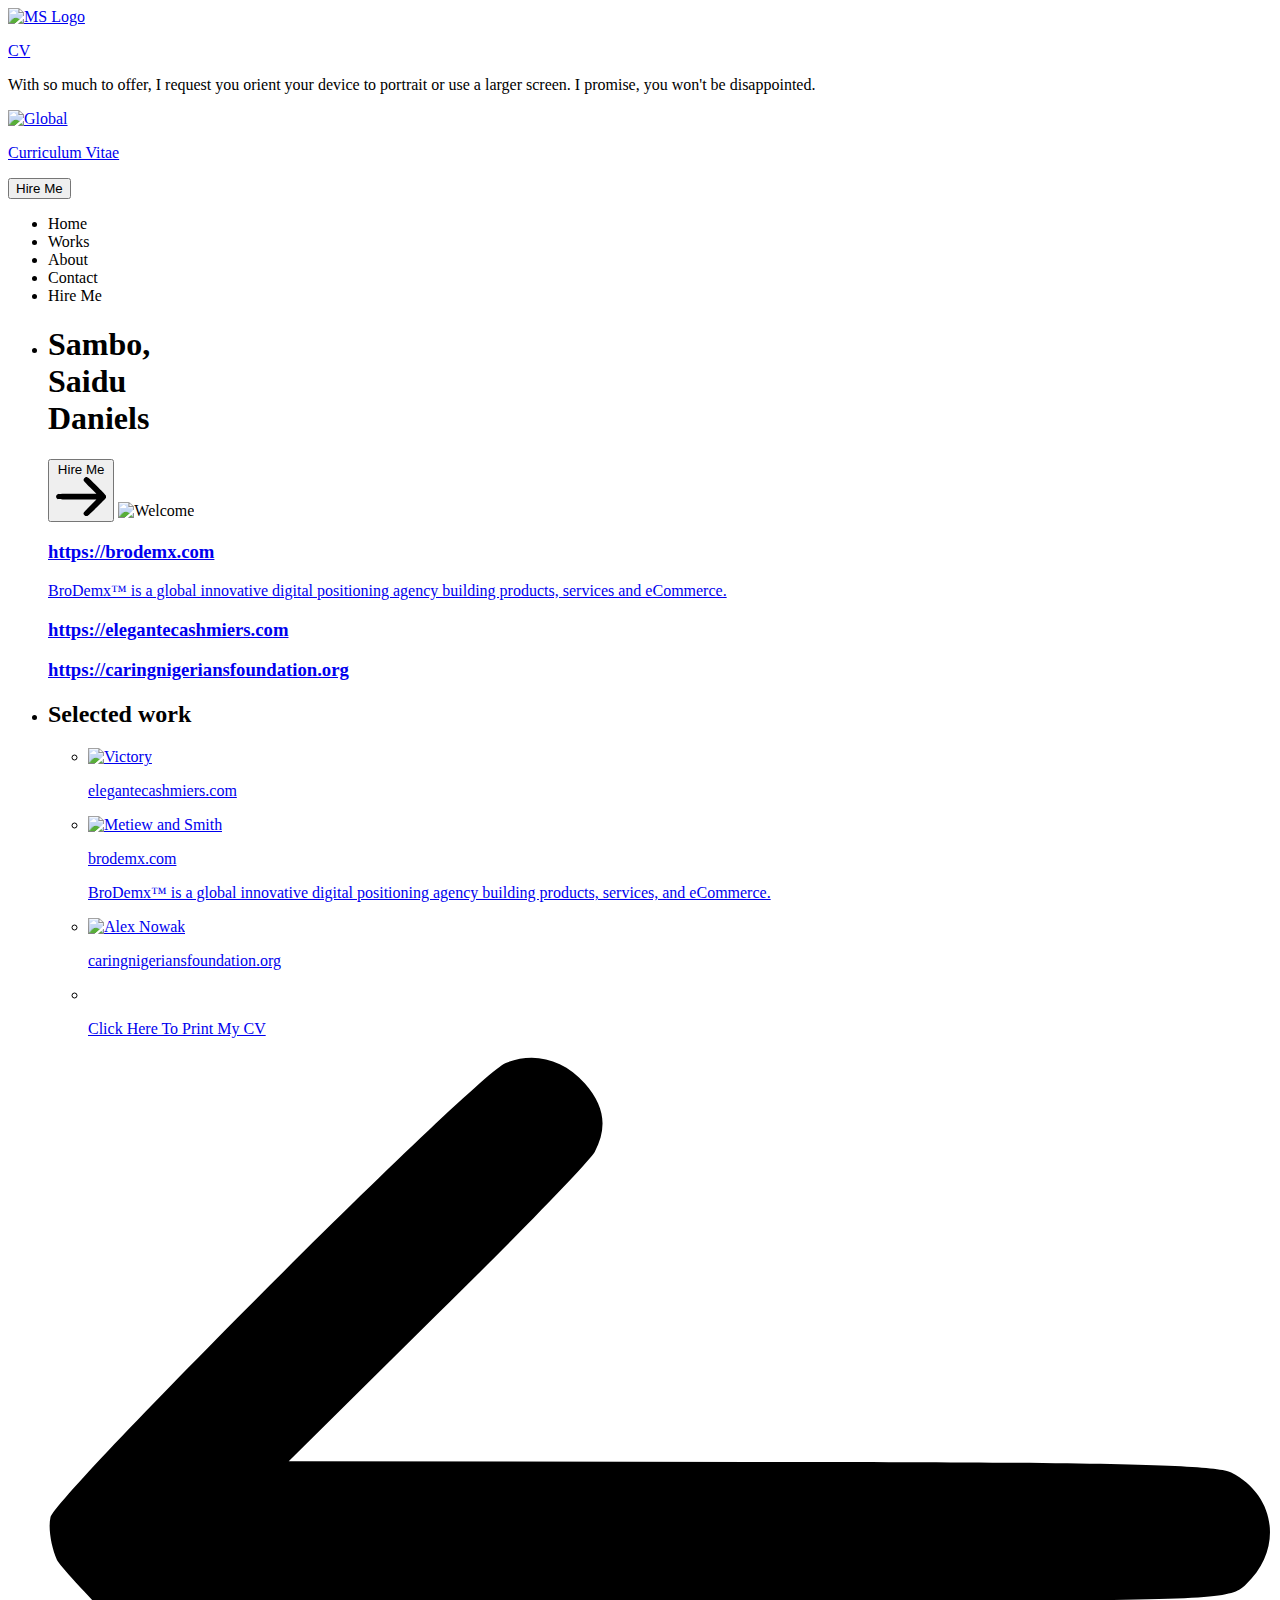
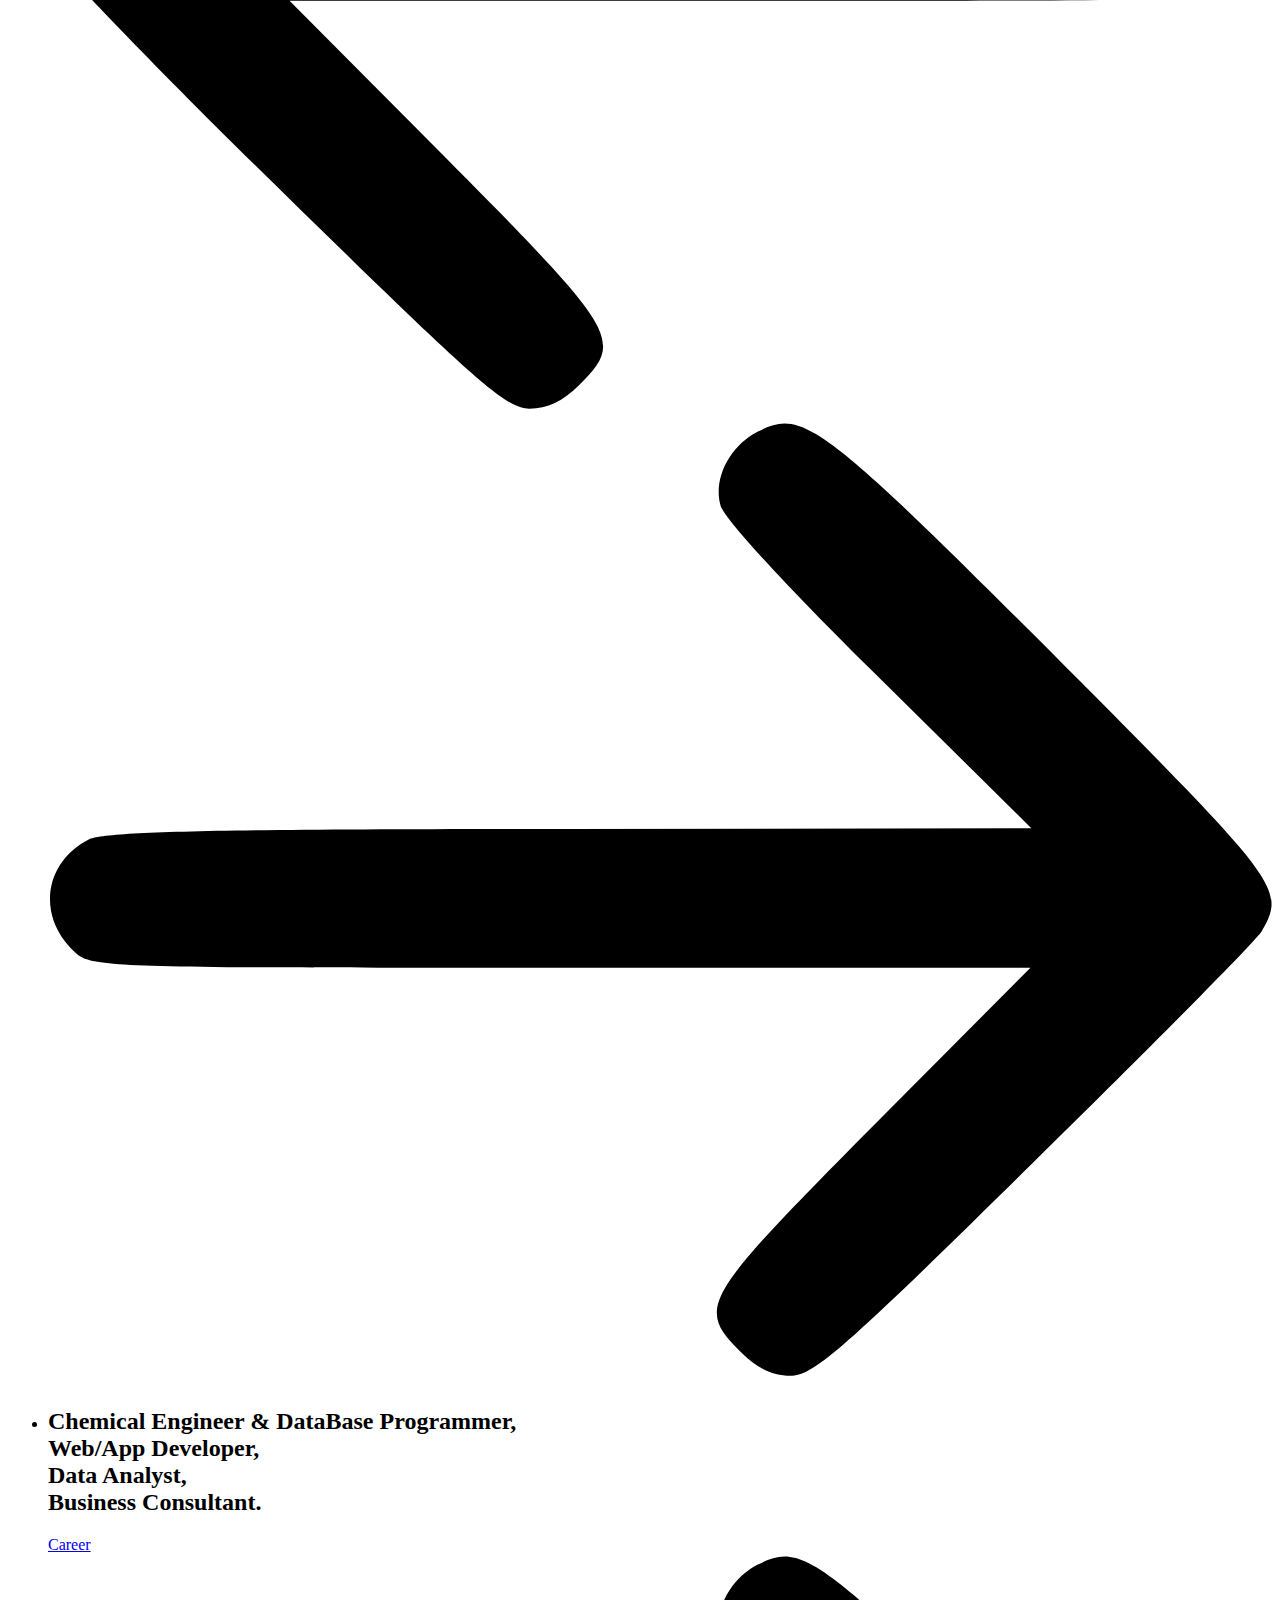
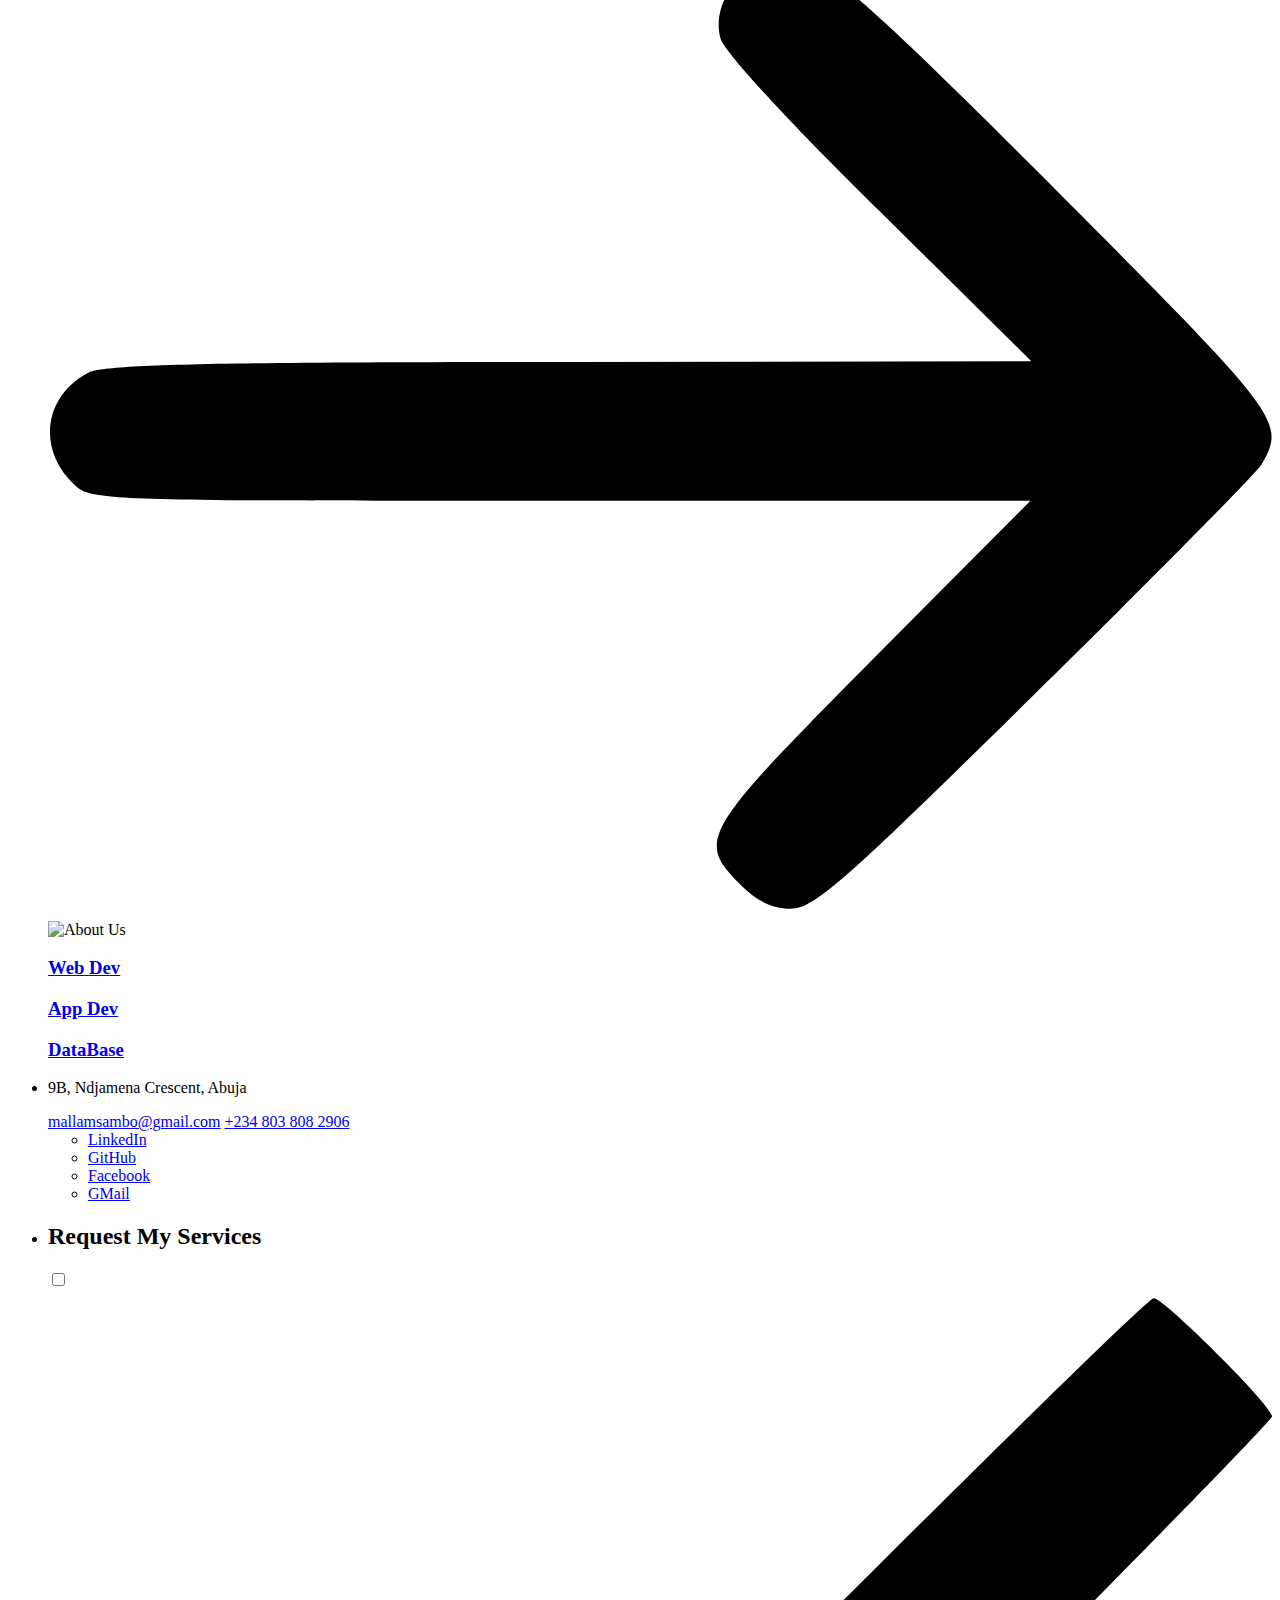
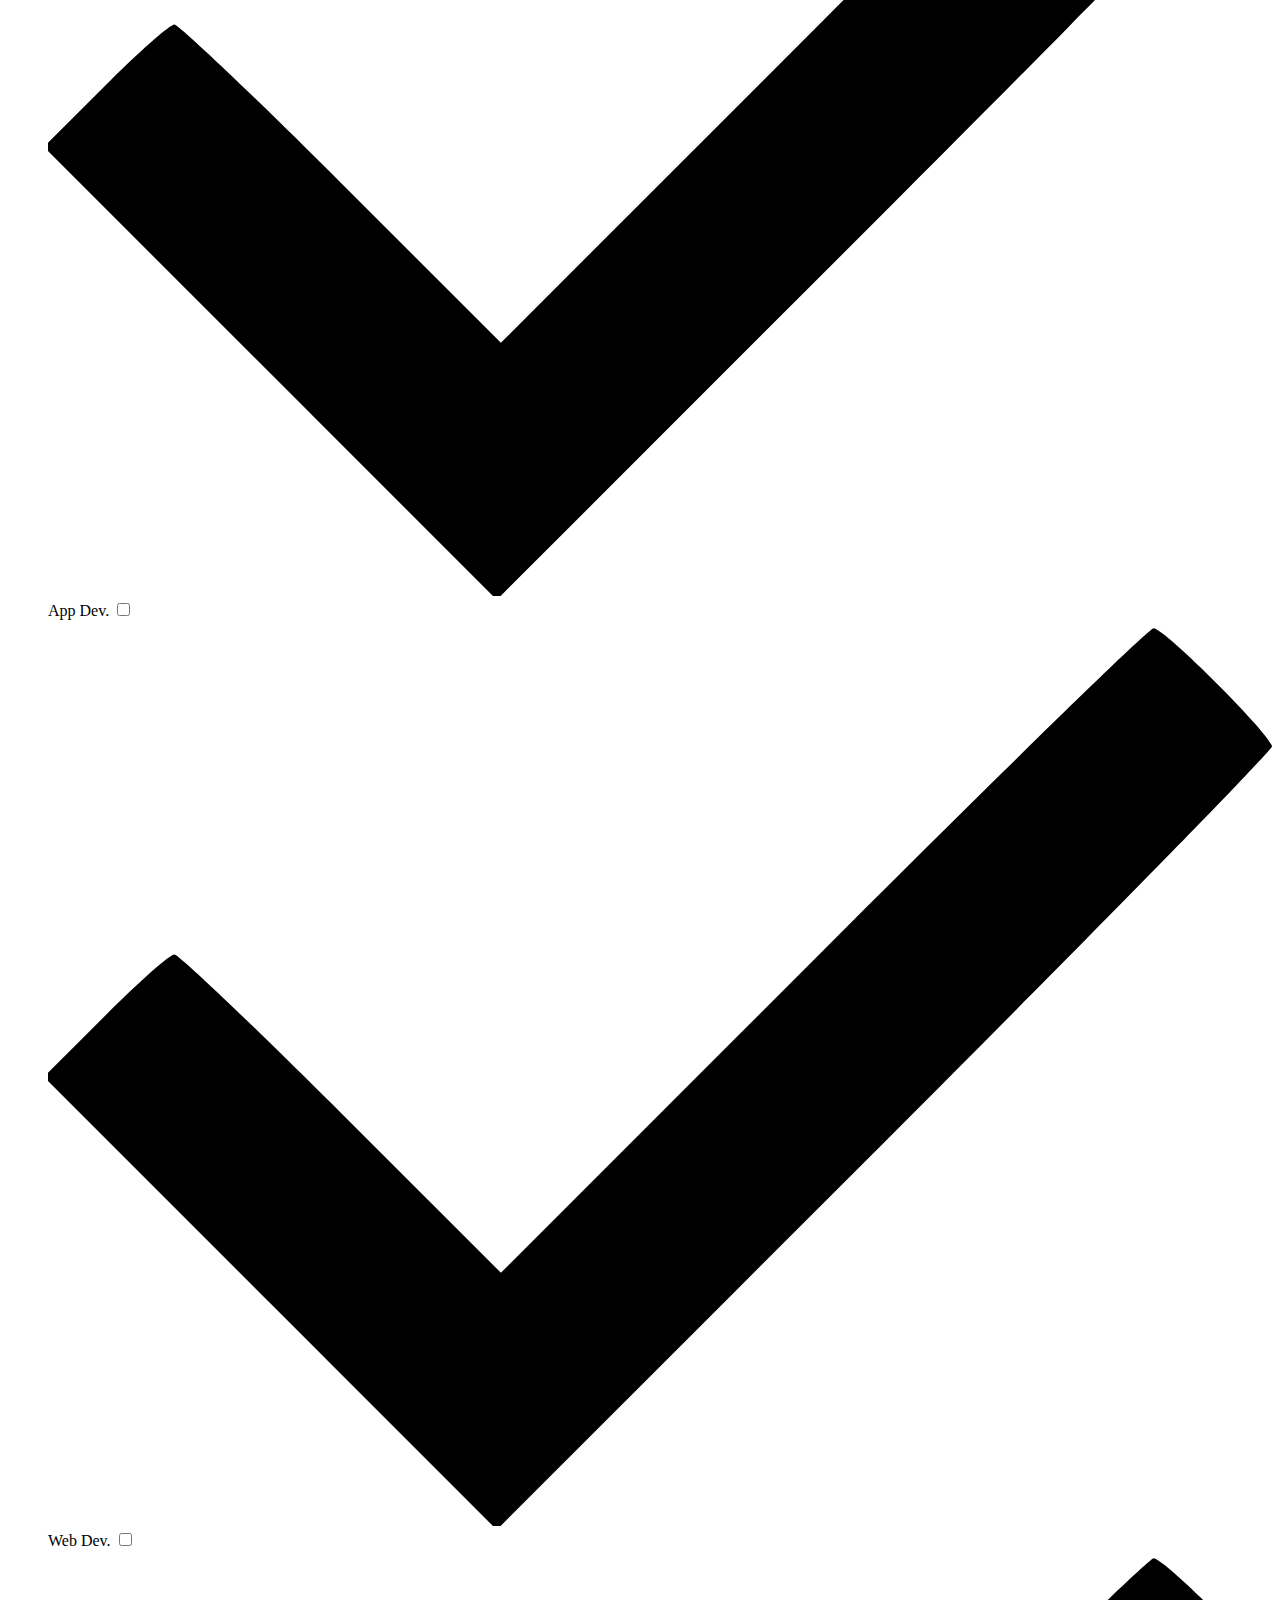
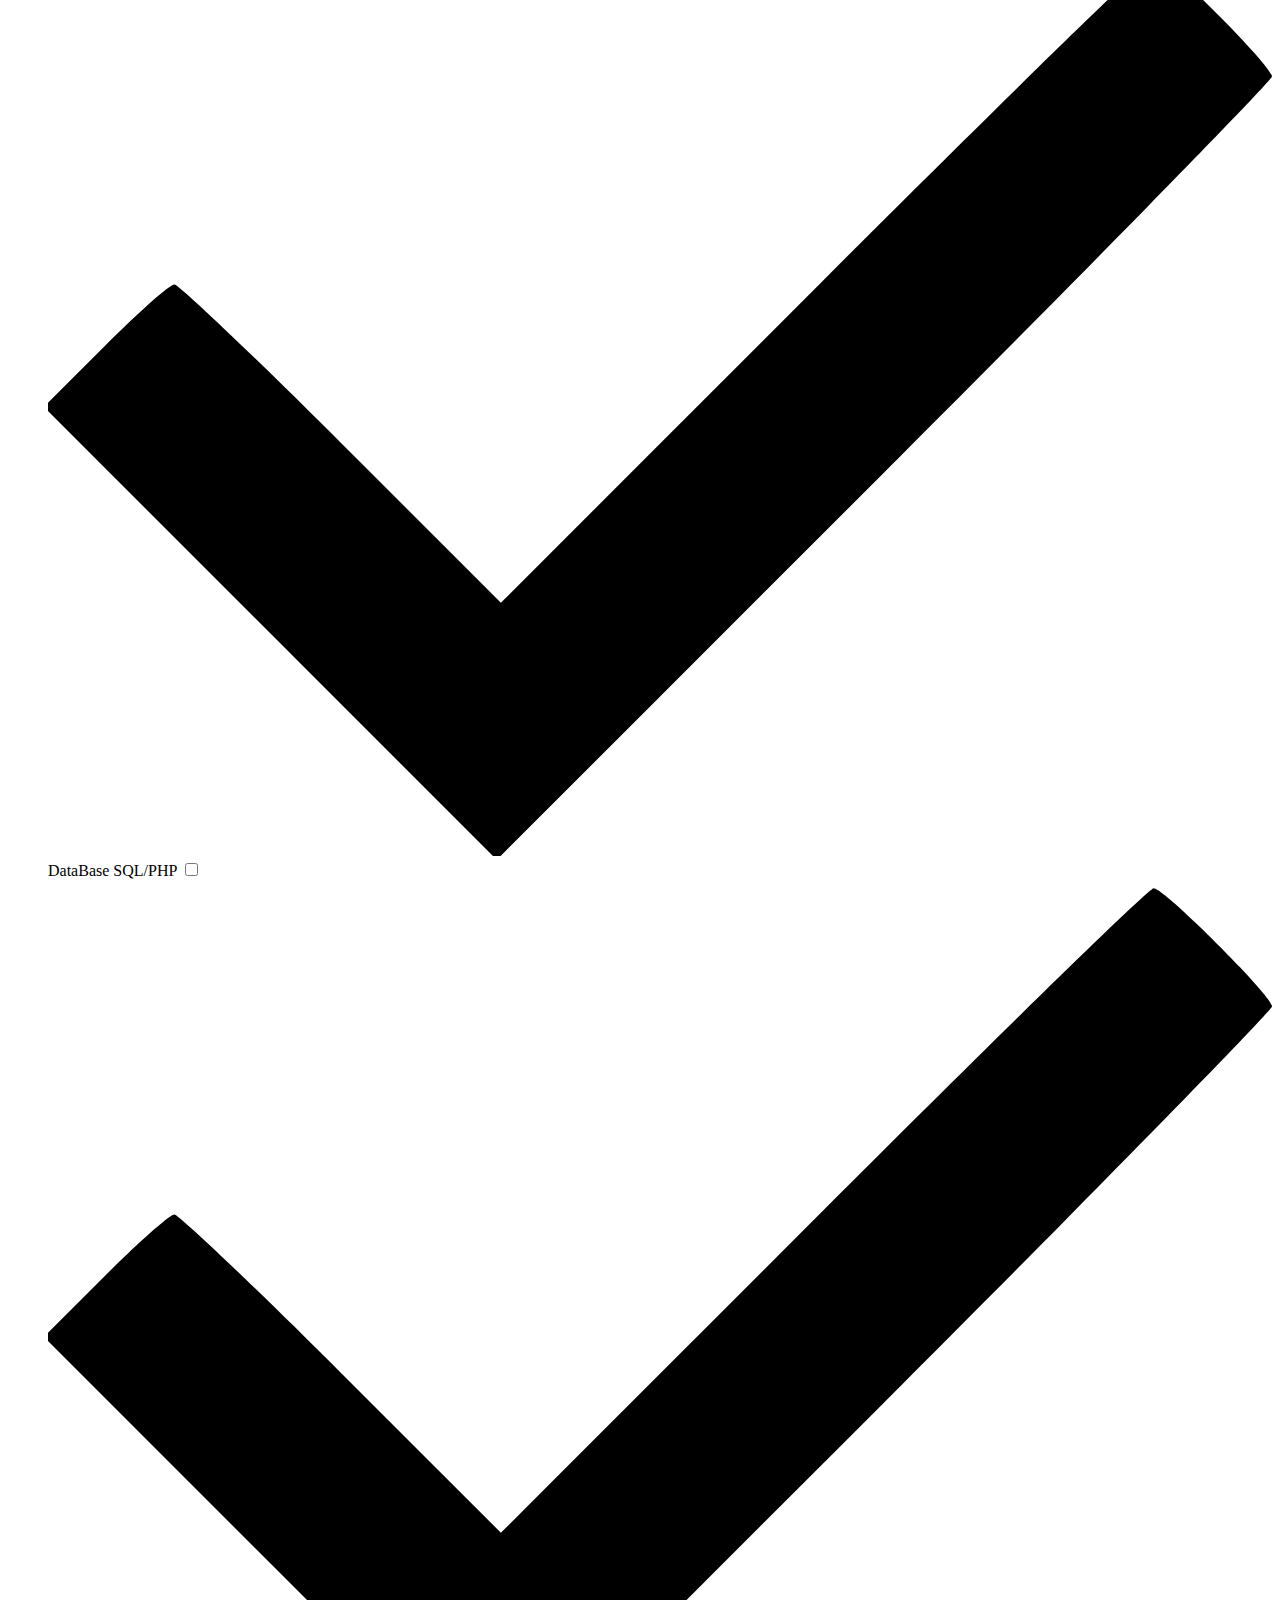
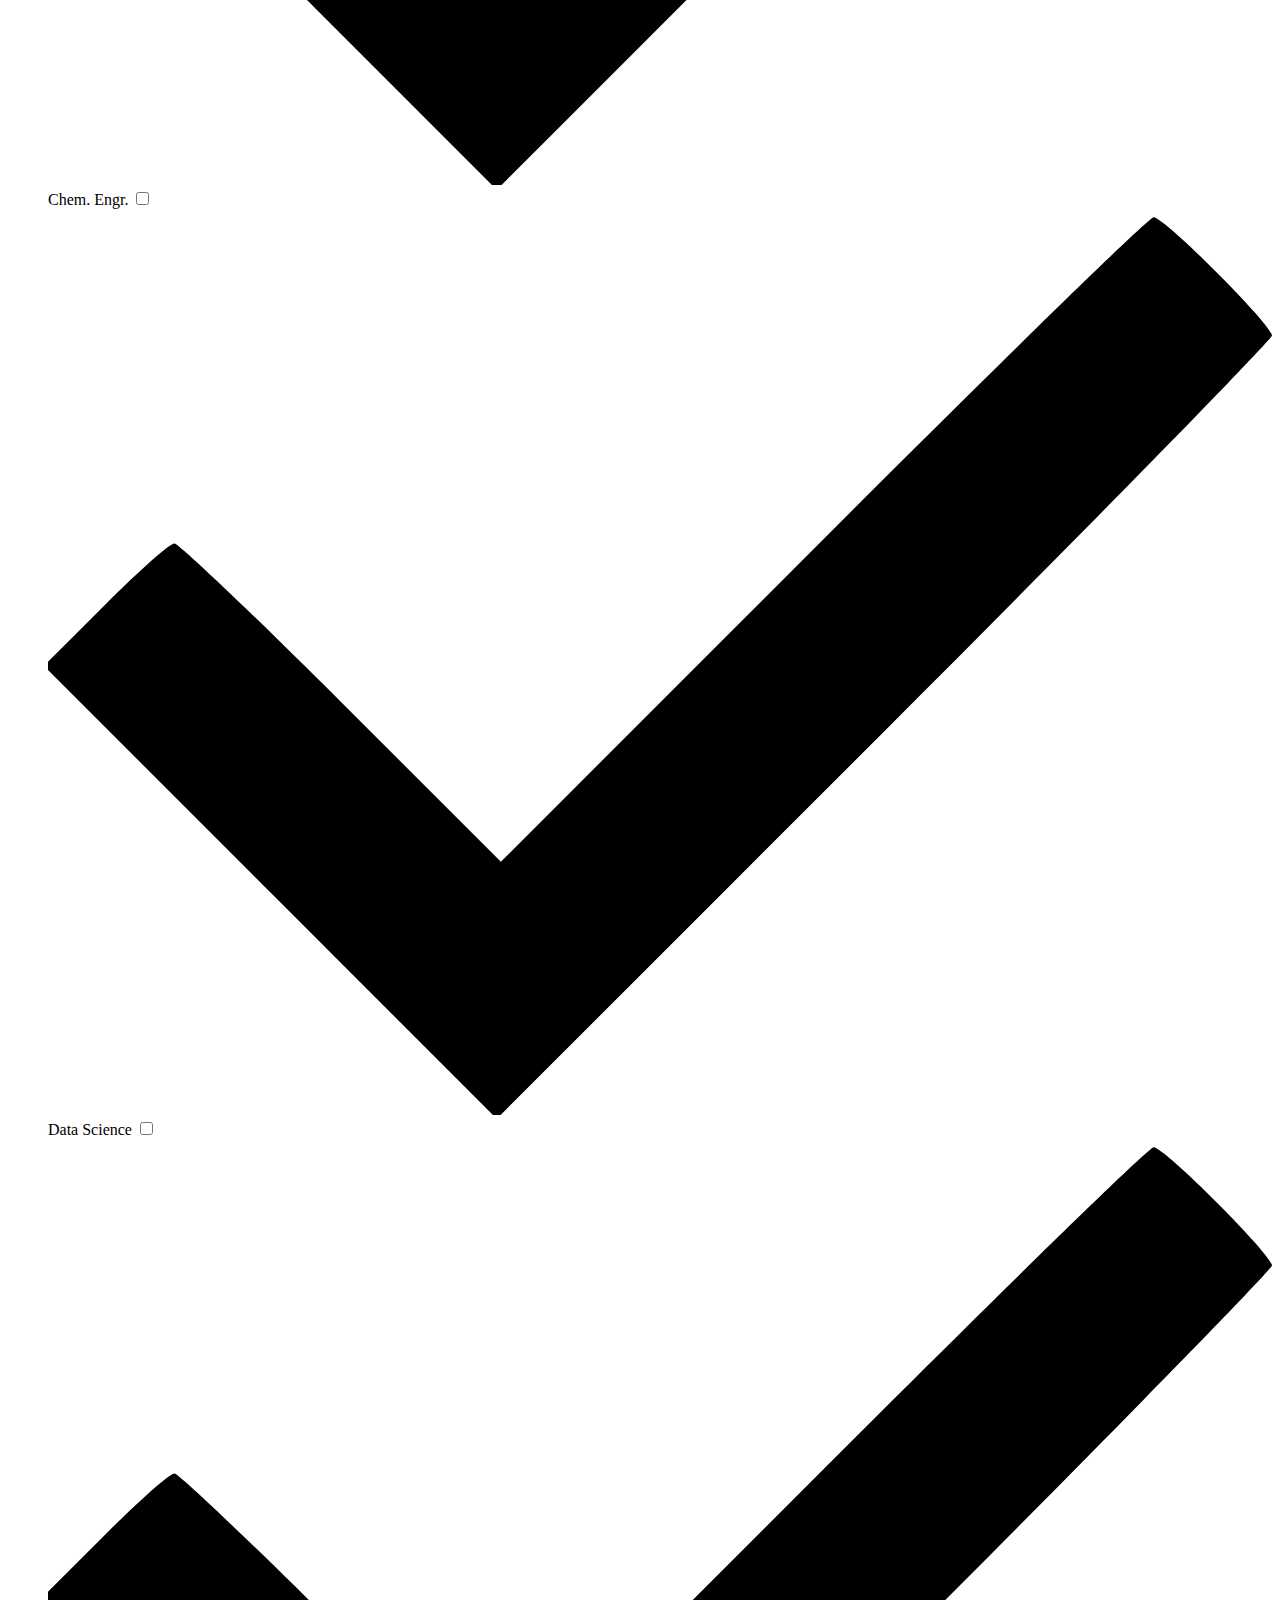
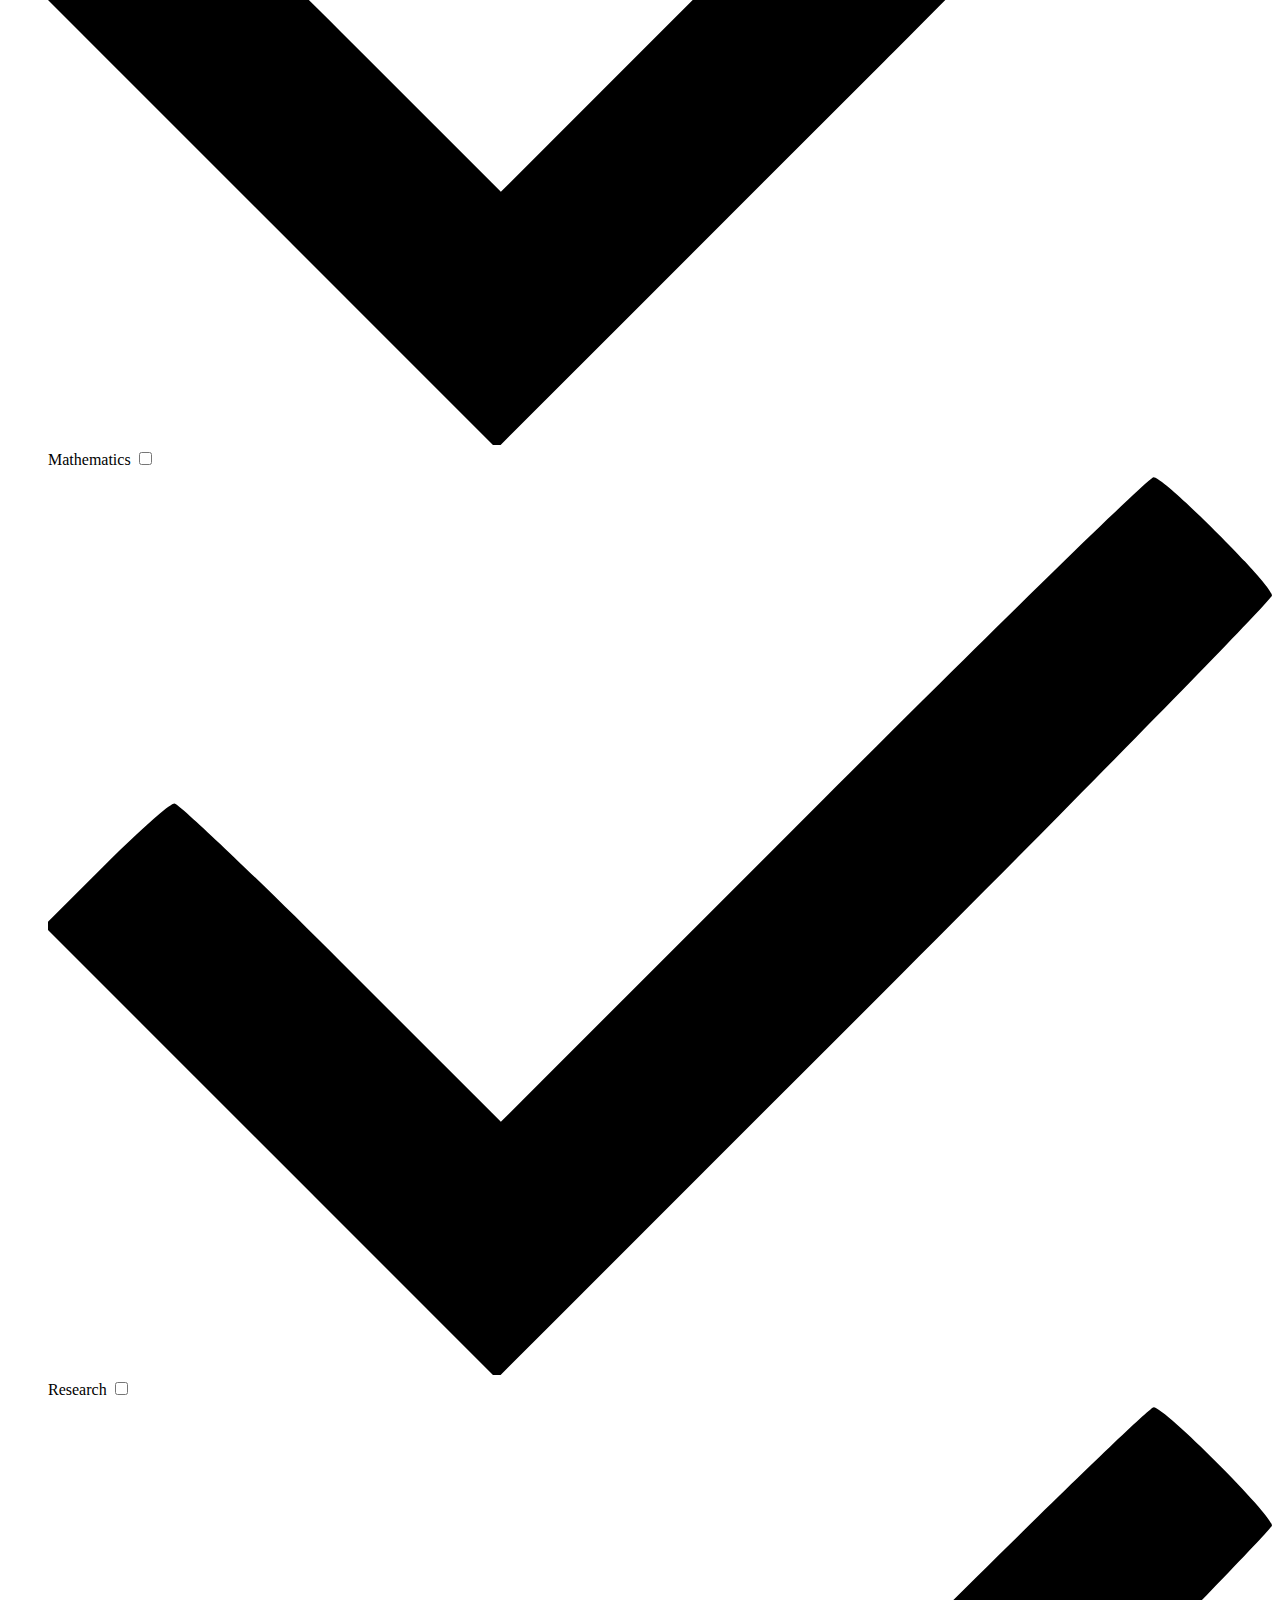
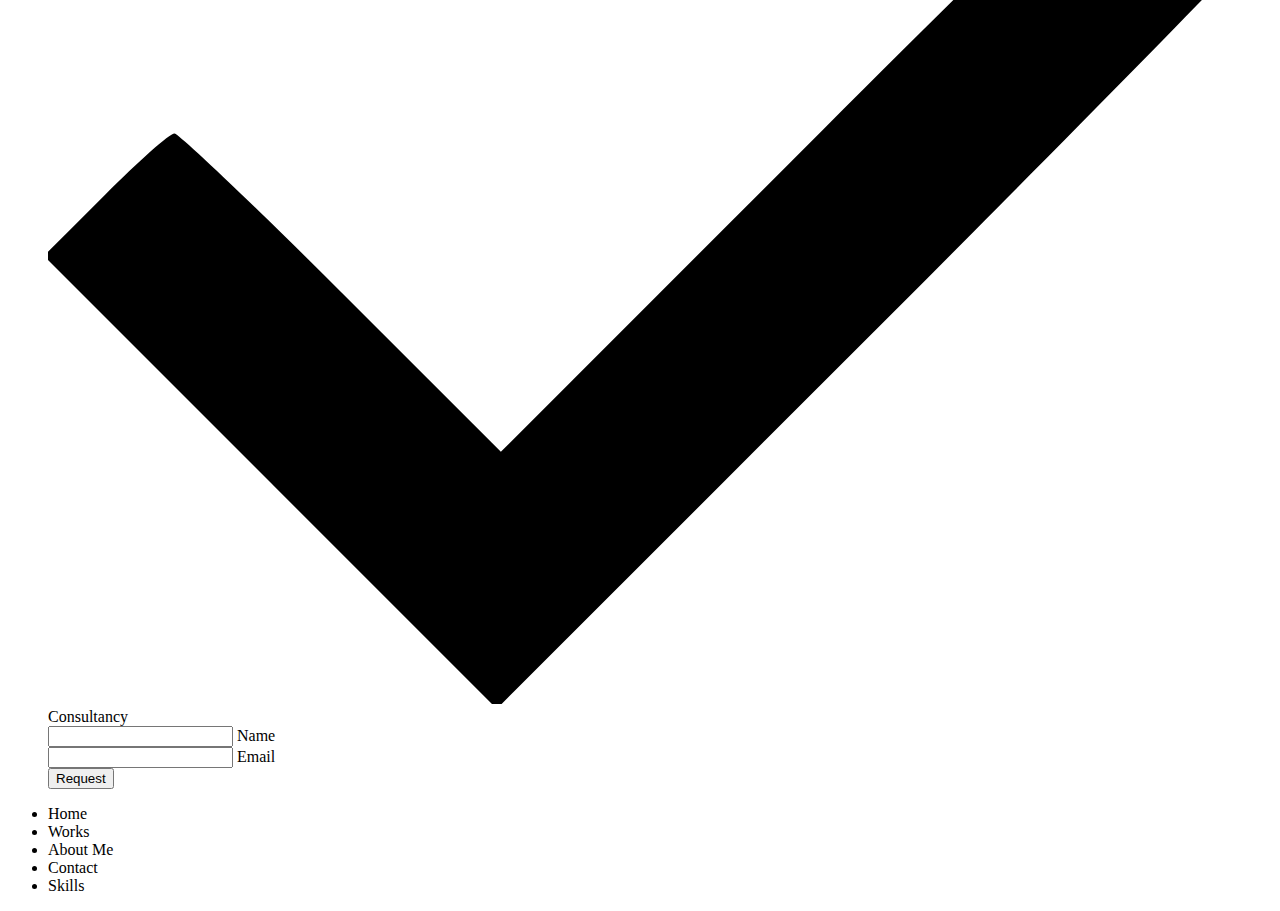
==== resume.html @ 9a09be39 "Add files via upload" ====
<!DOCTYPE html>
<html lang="en">
<head>
  <title>Sambo, SD | Resume</title>
  <meta charset="utf-8">
  <meta name="viewport" content="width=device-width, initial-scale=1">
  <meta http-equiv="X-UA-Compatible" content="IE=edge">
  <meta name="description" content="Sambo, SD Resume">
  <meta name="keywords" content="Sambo, SD | Resume, html, sass, jquery">
  <meta name="author" content="Bulk Mailer">
  <link rel="stylesheet" href="assets/css/main.css">
</head>
<body>

<!-- notification for small viewports and landscape oriented smartphones -->
<div class="device-notification">
  <a class="device-notification--logo" href="#0">
    <img src="assets/img/logo.png" alt="MS Logo">
    <p>CV</p>
  </a>
  <p class="device-notification--message">With so much to offer, I request you orient your device to portrait or use a larger screen. I promise, you won't be disappointed.</p>
</div>

<div class="perspective effect-rotate-left">
  <div class="container"><div class="outer-nav--return"></div>
    <div id="viewport" class="l-viewport">
      <div class="l-wrapper">
        <header class="header">
          <a class="header--logo" href="#0">
            <img src="assets/img/logo.png" alt="Global">
            <p>Curriculum Vitae</p>
          </a>
          <button class="header--cta cta">Hire Me</button>
          <div class="header--nav-toggle">
            <span></span>
          </div>
        </header>
        <nav class="l-side-nav">
          <ul class="side-nav">
            <li class="is-active"><span>Home</span></li>
            <li><span>Works</span></li>
            <li><span>About</span></li>
            <li><span>Contact</span></li>
            <li><span>Hire Me</span></li>
          </ul>
        </nav>
        <ul class="l-main-content main-content">
          <li class="l-section section section--is-active">
            <div class="intro">
              <div class="intro--banner">
                <h1>Sambo,<br>Saidu<br>Daniels</h1>
                <button class="cta">Hire Me
                  <svg version="1.1" id="Layer_1" xmlns="http://www.w3.org/2000/svg" xmlns:xlink="http://www.w3.org/1999/xlink" x="0px" y="0px" viewBox="0 0 150 118" style="enable-background:new 0 0 150 118;" xml:space="preserve">
                  <g transform="translate(0.000000,118.000000) scale(0.100000,-0.100000)">
                    <path d="M870,1167c-34-17-55-57-46-90c3-15,81-100,194-211l187-185l-565-1c-431,0-571-3-590-13c-55-28-64-94-18-137c21-20,33-20,597-20h575l-192-193C800,103,794,94,849,39c20-20,39-29,61-29c28,0,63,30,298,262c147,144,272,271,279,282c30,51,23,60-219,304C947,1180,926,1196,870,1167z"/>
                  </g>
                  </svg>
                  <span class="btn-background"></span>
                </button>
                <img src="assets/img/PassPhoto-Sambo.png" alt="Welcome">
              </div>
              <div class="intro--options">
                <a href="https://brodemx.com">
                  <h3>https://brodemx.com</h3>
                  <p>BroDemx™ is a global innovative digital positioning agency building products, services and eCommerce.</p>
                </a>
                <a href="https://elegantecashmiers.com">
                  <h3>https://elegantecashmiers.com</h3>
                  <p></p>
                </a>
                <a href="https://caringnigeriansfoundation.org">
                  <h3>https://caringnigeriansfoundation.org</h3>
                  <p></p>
                </a>
              </div>
            </div>
          </li>
          <li class="l-section section">
            <div class="work">
              <h2>Selected work</h2>
              <div class="work--lockup">
                <ul class="slider">
                  <li class="slider--item slider--item-left">
                    <a href="#0">
                      <div class="slider--item-image">
                        <img src="assets/img/work-victory.jpg" alt="Victory">
                      </div>
                      <p class="slider--item-title">elegantecashmiers.com</p>
                      <p class="slider--item-description"></p>
                    </a>
                  </li>
                  <li class="slider--item slider--item-center">
                    <a href="#0">
                      <div class="slider--item-image">
                        <img src="assets/img/work-metiew-smith.jpg" alt="Metiew and Smith">
                      </div>
                      <p class="slider--item-title">brodemx.com</p>
                      <p class="slider--item-description">BroDemx™ is a global innovative digital positioning agency building products, services, and eCommerce.</p>
                    </a>
                  </li>
                  <li class="slider--item slider--item-right">
                    <a href="#0">
                      <div class="slider--item-image">
                        <img src="assets/img/work-alex-nowak.jpg" alt="Alex Nowak">
                      </div>
                      <p class="slider--item-title">caringnigeriansfoundation.org</p>
                      <p class="slider--item-description"></p>
                    </a>
                  </li>
                  <li class="slider--item slider--item-center">
                    <a href="#0">
                      <div class="slider--item-image">
                        <img src="" alt="">
                      </div>
                      <p class="slider--item-title"></a></p>
                      <p class="slider--item-description"><a href="CV-Sambo, SD.pdf">Click Here To Print My CV</a></p>
                    </a>
                  </li>
                </ul>
                <div class="slider--prev">
                  <svg version="1.1" id="Layer_1" xmlns="http://www.w3.org/2000/svg" xmlns:xlink="http://www.w3.org/1999/xlink" x="0px" y="0px"
                  viewBox="0 0 150 118" style="enable-background:new 0 0 150 118;" xml:space="preserve">
                  <g transform="translate(0.000000,118.000000) scale(0.100000,-0.100000)">
                    <path d="M561,1169C525,1155,10,640,3,612c-3-13,1-36,8-52c8-15,134-145,281-289C527,41,562,10,590,10c22,0,41,9,61,29
                    c55,55,49,64-163,278L296,510h575c564,0,576,0,597,20c46,43,37,109-18,137c-19,10-159,13-590,13l-565,1l182,180
                    c101,99,187,188,193,199c16,30,12,57-12,84C631,1174,595,1183,561,1169z"/>
                  </g>
                  </svg>
                </div>
                <div class="slider--next">
                  <svg version="1.1" id="Layer_1" xmlns="http://www.w3.org/2000/svg" xmlns:xlink="http://www.w3.org/1999/xlink" x="0px" y="0px" viewBox="0 0 150 118" style="enable-background:new 0 0 150 118;" xml:space="preserve">
                  <g transform="translate(0.000000,118.000000) scale(0.100000,-0.100000)">
                    <path d="M870,1167c-34-17-55-57-46-90c3-15,81-100,194-211l187-185l-565-1c-431,0-571-3-590-13c-55-28-64-94-18-137c21-20,33-20,597-20h575l-192-193C800,103,794,94,849,39c20-20,39-29,61-29c28,0,63,30,298,262c147,144,272,271,279,282c30,51,23,60-219,304C947,1180,926,1196,870,1167z"/>
                  </g>
                  </svg>
                </div>
              </div>
            </div>
          </li>
          <li class="l-section section">
            <div class="about">
              <div class="about--banner">
                <h2>Chemical Engineer & DataBase Programmer,<br>Web/App Developer, <br>Data Analyst,<br>Business Consultant.</h2>
                <a href="#0">Career
                  <span>
                    <svg version="1.1" id="Layer_1" xmlns="http://www.w3.org/2000/svg" xmlns:xlink="http://www.w3.org/1999/xlink" x="0px" y="0px" viewBox="0 0 150 118" style="enable-background:new 0 0 150 118;" xml:space="preserve">
                    <g transform="translate(0.000000,118.000000) scale(0.100000,-0.100000)">
                      <path d="M870,1167c-34-17-55-57-46-90c3-15,81-100,194-211l187-185l-565-1c-431,0-571-3-590-13c-55-28-64-94-18-137c21-20,33-20,597-20h575l-192-193C800,103,794,94,849,39c20-20,39-29,61-29c28,0,63,30,298,262c147,144,272,271,279,282c30,51,23,60-219,304C947,1180,926,1196,870,1167z"/>
                    </g>
                    </svg>
                  </span>
                </a>
                <img src="assets/img/about-visual.png" alt="About Us">
              </div>
              <div class="about--options">
                <a href="#0">
                  <h3>Web Dev</h3>
                </a>
                <a href="#0">
                  <h3>App Dev</h3>
                </a>
                <a href="#0">
                  <h3>DataBase</h3>
                </a>
              </div>
            </div>
          </li>
          <li class="l-section section">
            <div class="contact">
              <div class="contact--lockup">
                <div class="modal">
                  <div class="modal--information">
                    <p>9B, Ndjamena Crescent, Abuja</p>
                    <a href="mailto:ouremail@gmail.com">mallamsambo@gmail.com</a>
                    <a href="tel:+148126287560">+234 803 808 2906</a>
                  </div>
                  <ul class="modal--options">
                    <li><a href="https://linkedin.com/mallamsambo">LinkedIn</a></li>
                    <li><a href="https://github.com/mallamsambo">GitHub</a></li>
                    <li><a href="https://facebook.com/mallamsambo">Facebook</a></li>
                    <li><a href="mailto:mallamsambo@gmail.com">GMail</a></li>
                  </ul>
                </div>
              </div>
            </div>
          </li>
          <li class="l-section section">
            <div class="hire">
              <h2>Request My Services</h2>
              <!-- checkout formspree.io for easy form setup -->
              <form class="work-request">
                <div class="work-request--options">
                  <span class="options-a">
                    <input id="opt-1" type="checkbox" value="app dev.">
                    <label for="opt-1">
                      <svg version="1.1" id="Layer_1" xmlns="http://www.w3.org/2000/svg" xmlns:xlink="http://www.w3.org/1999/xlink" x="0px" y="0px"
                      viewBox="0 0 150 111" style="enable-background:new 0 0 150 111;" xml:space="preserve">
                      <g transform="translate(0.000000,111.000000) scale(0.100000,-0.100000)">
                        <path d="M950,705L555,310L360,505C253,612,160,700,155,700c-6,0-44-34-85-75l-75-75l278-278L550-5l475,475c261,261,475,480,475,485c0,13-132,145-145,145C1349,1100,1167,922,950,705z"/>
                      </g>
                      </svg>
                      App Dev.
                    </label>
                    <input id="opt-2" type="checkbox" value="web dev.">
                    <label for="opt-2">
                      <svg version="1.1" id="Layer_1" xmlns="http://www.w3.org/2000/svg" xmlns:xlink="http://www.w3.org/1999/xlink" x="0px" y="0px"
                      viewBox="0 0 150 111" style="enable-background:new 0 0 150 111;" xml:space="preserve">
                      <g transform="translate(0.000000,111.000000) scale(0.100000,-0.100000)">
                        <path d="M950,705L555,310L360,505C253,612,160,700,155,700c-6,0-44-34-85-75l-75-75l278-278L550-5l475,475c261,261,475,480,475,485c0,13-132,145-145,145C1349,1100,1167,922,950,705z"/>
                      </g>
                      </svg>
                      Web Dev.
                    </label>
                    <input id="opt-3" type="checkbox" value="database">
                    <label for="opt-3">
                      <svg version="1.1" id="Layer_1" xmlns="http://www.w3.org/2000/svg" xmlns:xlink="http://www.w3.org/1999/xlink" x="0px" y="0px"
                      viewBox="0 0 150 111" style="enable-background:new 0 0 150 111;" xml:space="preserve">
                      <g transform="translate(0.000000,111.000000) scale(0.100000,-0.100000)">
                        <path d="M950,705L555,310L360,505C253,612,160,700,155,700c-6,0-44-34-85-75l-75-75l278-278L550-5l475,475c261,261,475,480,475,485c0,13-132,145-145,145C1349,1100,1167,922,950,705z"/>
                      </g>
                      </svg>
                      DataBase SQL/PHP
                    </label>
                  </span>
                  <span class="options-b">
                    <input id="opt-4" type="checkbox" value="chem. engr.">
                    <label for="opt-4">
                      <svg version="1.1" id="Layer_1" xmlns="http://www.w3.org/2000/svg" xmlns:xlink="http://www.w3.org/1999/xlink" x="0px" y="0px"
                      viewBox="0 0 150 111" style="enable-background:new 0 0 150 111;" xml:space="preserve">
                      <g transform="translate(0.000000,111.000000) scale(0.100000,-0.100000)">
                        <path d="M950,705L555,310L360,505C253,612,160,700,155,700c-6,0-44-34-85-75l-75-75l278-278L550-5l475,475c261,261,475,480,475,485c0,13-132,145-145,145C1349,1100,1167,922,950,705z"/>
                      </g>
                      </svg>
                      Chem. Engr.
                    </label>
                    <input id="opt-5" type="checkbox" value="data science">
                    <label for="opt-5">
                      <svg version="1.1" id="Layer_1" xmlns="http://www.w3.org/2000/svg" xmlns:xlink="http://www.w3.org/1999/xlink" x="0px" y="0px"
                      viewBox="0 0 150 111" style="enable-background:new 0 0 150 111;" xml:space="preserve">
                      <g transform="translate(0.000000,111.000000) scale(0.100000,-0.100000)">
                        <path d="M950,705L555,310L360,505C253,612,160,700,155,700c-6,0-44-34-85-75l-75-75l278-278L550-5l475,475c261,261,475,480,475,485c0,13-132,145-145,145C1349,1100,1167,922,950,705z"/>
                      </g>
                      </svg>
                      Data Science
                    </label>
                    <input id="opt-6" type="checkbox" value="maths">
                    <label for="opt-6">
                      <svg version="1.1" id="Layer_1" xmlns="http://www.w3.org/2000/svg" xmlns:xlink="http://www.w3.org/1999/xlink" x="0px" y="0px"
                      viewBox="0 0 150 111" style="enable-background:new 0 0 150 111;" xml:space="preserve">
                      <g transform="translate(0.000000,111.000000) scale(0.100000,-0.100000)">
                        <path d="M950,705L555,310L360,505C253,612,160,700,155,700c-6,0-44-34-85-75l-75-75l278-278L550-5l475,475c261,261,475,480,475,485c0,13-132,145-145,145C1349,1100,1167,922,950,705z"/>
                      </g>
                    </svg>
                    Mathematics
                  </label>
                  <input id="opt-7" type="checkbox" value="research">
                  <label for="opt-7">
                    <svg version="1.1" id="Layer_1" xmlns="http://www.w3.org/2000/svg" xmlns:xlink="http://www.w3.org/1999/xlink" x="0px" y="0px"
                    viewBox="0 0 150 111" style="enable-background:new 0 0 150 111;" xml:space="preserve">
                    <g transform="translate(0.000000,111.000000) scale(0.100000,-0.100000)">
                      <path d="M950,705L555,310L360,505C253,612,160,700,155,700c-6,0-44-34-85-75l-75-75l278-278L550-5l475,475c261,261,475,480,475,485c0,13-132,145-145,145C1349,1100,1167,922,950,705z"/>
                    </g>
                    </svg>
                    Research
                  </label>
                  <input id="opt-8" type="checkbox" value="Consult">
                  <label for="opt-8">
                    <svg version="1.1" id="Layer_1" xmlns="http://www.w3.org/2000/svg" xmlns:xlink="http://www.w3.org/1999/xlink" x="0px" y="0px"
                    viewBox="0 0 150 111" style="enable-background:new 0 0 150 111;" xml:space="preserve">
                    <g transform="translate(0.000000,111.000000) scale(0.100000,-0.100000)">
                      <path d="M950,705L555,310L360,505C253,612,160,700,155,700c-6,0-44-34-85-75l-75-75l278-278L550-5l475,475c261,261,475,480,475,485c0,13-132,145-145,145C1349,1100,1167,922,950,705z"/>
                    </g>
                      </svg>
                      Consultancy
                    </label>
                  </span>
                </div>
                <div class="work-request--information">
                  <div class="information-name">
                    <input id="name" type="text" spellcheck="false">
                    <label for="name">Name</label>
                  </div>
                  <div class="information-email">
                    <input id="email" type="email" spellcheck="false">
                    <label for="email">Email</label>
                  </div>
                </div>
                <input type="submit" value="Request">
              </form>
            </div>
          </li>
        </ul>
      </div>
    </div>
  </div>
  <ul class="outer-nav">
    <li class="is-active">Home</li>
    <li>Works</li>
    <li>About Me</li>
    <li>Contact</li>
    <li>Skills</li>
  </ul>
</div>

<script src="https://ajax.googleapis.com/ajax/libs/jquery/2.2.4/jquery.min.js"></script>
<script>window.jQuery || document.write('<script src="assets/js/vendor/jquery-2.2.4.min.js"><\/script>')</script>
<script src="assets/js/functions-min.js"></script>
</body>
</html>
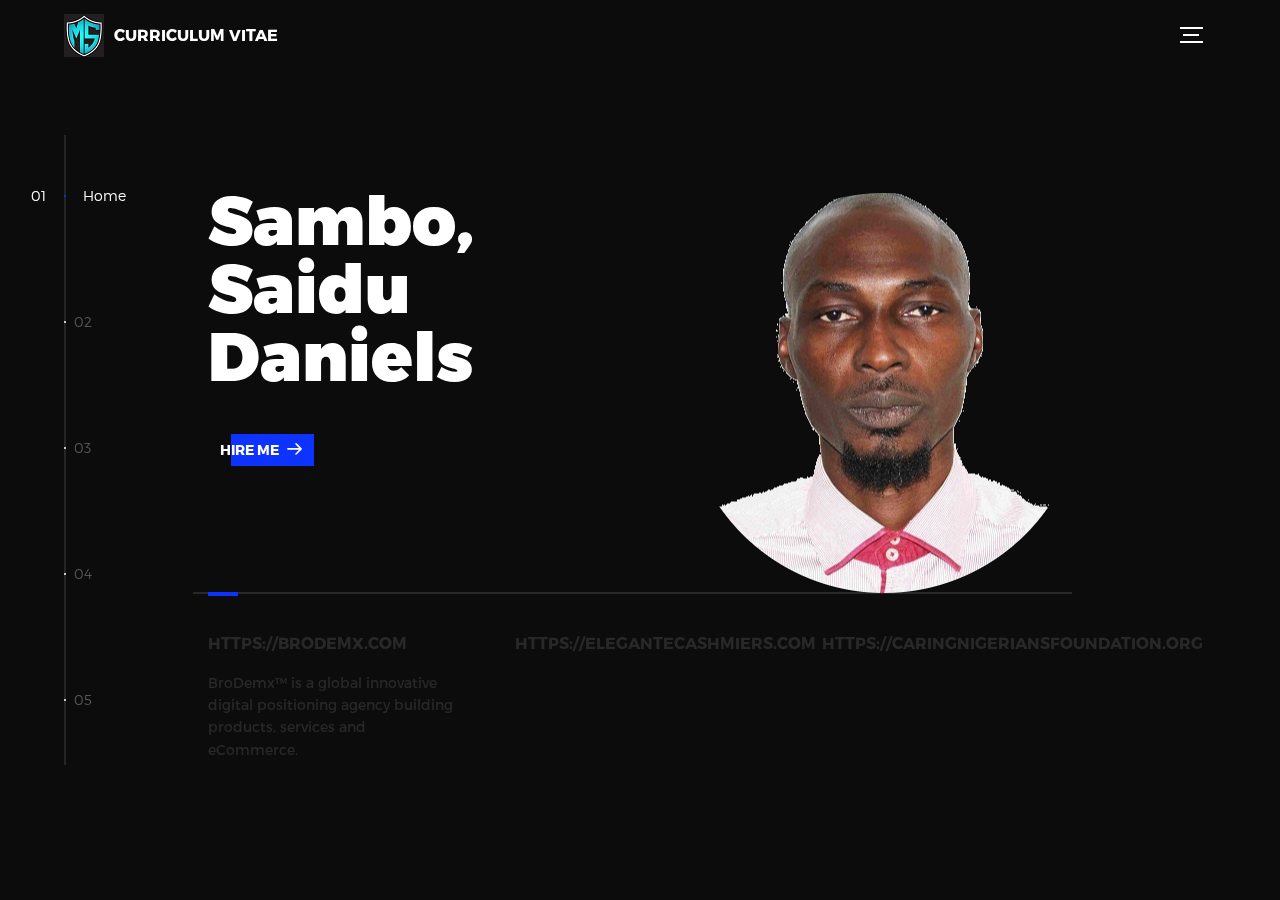
==== commit 330953a6: "Update resume.html" ====
--- a/resume.html
+++ b/resume.html
@@ -15,7 +15,7 @@
 <!-- notification for small viewports and landscape oriented smartphones -->
 <div class="device-notification">
   <a class="device-notification--logo" href="#0">
-    <img src="assets/img/logo.png" alt="MS Logo">
+    <img src="assets/img/MS-Logo.png" alt="MS Logo">
     <p>CV</p>
   </a>
   <p class="device-notification--message">With so much to offer, I request you orient your device to portrait or use a larger screen. I promise, you won't be disappointed.</p>
--- a/assets/css/main.css
+++ b/assets/css/main.css
@@ -0,0 +1 @@
+@font-face{font-family:'Montserrat';src:url("fonts/Montserrat-Black.eot");src:local("☺"),url("fonts/Montserrat-Black.woff") format("woff"),url("fonts/Montserrat-Black.ttf") format("truetype"),url("fonts/Montserrat-Black.svg") format("svg");font-weight:900;font-style:normal}@font-face{font-family:'Montserrat';src:url("fonts/Montserrat-Bold.eot");src:local("☺"),url("fonts/Montserrat-Bold.woff") format("woff"),url("fonts/Montserrat-Bold.ttf") format("truetype"),url("fonts/Montserrat-Bold.svg") format("svg");font-weight:700;font-style:normal}@font-face{font-family:'Montserrat';src:url("fonts/Montserrat-Regular.eot");src:local("☺"),url("fonts/Montserrat-Regular.woff") format("woff"),url("fonts/Montserrat-Regular.ttf") format("truetype"),url("fonts/Montserrat-Regular.svg") format("svg");font-weight:400;font-style:normal}@font-face{font-family:'Montserrat';src:url("fonts/Montserrat-Light.eot");src:local("☺"),url("fonts/Montserrat-Light.woff") format("woff"),url("fonts/Montserrat-Light.ttf") format("truetype"),url("fonts/Montserrat-Light.svg") format("svg");font-weight:300;font-style:normal}/*! normalize.css v3.0.2 | MIT License | git.io/normalize */html{font-family:sans-serif;-ms-text-size-adjust:100%;-webkit-text-size-adjust:100%}body{margin:0}article,aside,details,figcaption,figure,footer,header,hgroup,main,menu,nav,section,summary{display:block}audio,canvas,progress,video{display:inline-block;vertical-align:baseline}audio:not([controls]){display:none;height:0}[hidden],template{display:none}a{background-color:transparent}a:active,a:hover{outline:0}abbr[title]{border-bottom:1px dotted}b,strong{font-weight:bold}dfn{font-style:italic}h1{font-size:2em;margin:0.67em 0}mark{background:#ff0;color:#000}small{font-size:80%}sub,sup{font-size:75%;line-height:0;position:relative;vertical-align:baseline}sup{top:-0.5em}sub{bottom:-0.25em}img{border:0}svg:not(:root){overflow:hidden}figure{margin:1em 40px}hr{box-sizing:content-box;height:0}pre{overflow:auto}code,kbd,pre,samp{font-family:monospace, monospace;font-size:1em}button,input,optgroup,select,textarea{color:inherit;font:inherit;margin:0}button{overflow:visible}button,select{text-transform:none}button,html input[type="button"],input[type="reset"],input[type="submit"]{-webkit-appearance:button;cursor:pointer}button[disabled],html input[disabled]{cursor:default}button::-moz-focus-inner,input::-moz-focus-inner{border:0;padding:0}input{line-height:normal}input[type="checkbox"],input[type="radio"]{box-sizing:border-box;padding:0}input[type="number"]::-webkit-inner-spin-button,input[type="number"]::-webkit-outer-spin-button{height:auto}input[type="search"]{-webkit-appearance:textfield;box-sizing:content-box}input[type="search"]::-webkit-search-cancel-button,input[type="search"]::-webkit-search-decoration{-webkit-appearance:none}fieldset{border:1px solid #c0c0c0;margin:0 2px;padding:0.35em 0.625em 0.75em}legend{border:0;padding:0}textarea{overflow:auto}optgroup{font-weight:bold}table{border-collapse:collapse;border-spacing:0}td,th{padding:0}::-moz-selection{background:#FFF498}::selection{background:#FFF498}::-moz-selection{background:#FFF498}img::-moz-selection{background:transparent}img::selection{background:transparent}img::-moz-selection{background:transparent}body{-webkit-tap-highlight-color:#FFF498}body{background-color:#0c0c0c;font-size:14px;line-height:1.6;font-family:"Montserrat",sans-serif;color:#fff;-webkit-font-smoothing:antialiased;-webkit-text-size-adjust:100%}.l-viewport{position:relative;width:100%;height:100vh;box-shadow:0 0 45px 5px rgba(0,0,0,0.85);overflow:hidden}.l-wrapper{position:relative;width:1440px;max-width:90%;height:100%;margin:0 auto}.l-side-nav{position:absolute;left:0;display:-webkit-box;display:-webkit-flex;display:-ms-flexbox;display:flex;height:100%;-webkit-box-align:center;-webkit-align-items:center;-ms-flex-align:center;align-items:center}.l-side-nav::before{content:"";position:absolute;top:50%;left:0;-webkit-transform:translateY(-50%);transform:translateY(-50%);width:2px;height:70%;max-height:750px;background-color:#555;opacity:.35;z-index:10}@media (max-width: 1180px){.l-side-nav{display:none}}.l-main-content{position:relative;width:100%;height:100%;margin:0;padding:0;list-style:none}.l-section{position:absolute;width:100%;height:100%}.device-notification{display:none;position:fixed;top:0;left:0;width:100%;height:100%;-webkit-box-orient:vertical;-webkit-box-direction:normal;-webkit-flex-direction:column;-ms-flex-direction:column;flex-direction:column;-webkit-box-align:center;-webkit-align-items:center;-ms-flex-align:center;-ms-grid-row-align:center;align-items:center;-webkit-box-pack:center;-webkit-justify-content:center;-ms-flex-pack:center;justify-content:center;background-color:#0c0c0c;z-index:12}.device-notification--logo{display:-webkit-box;display:-webkit-flex;display:-ms-flexbox;display:flex;-webkit-box-align:center;-webkit-align-items:center;-ms-flex-align:center;align-items:center;text-decoration:none;color:#fff}.device-notification--logo p{margin:0 0 0 10px;font-size:16px;font-weight:700;text-transform:uppercase}.device-notification--message{width:70%;margin:30px 0 0 0;font-weight:700;text-align:center}@media (max-width: 767px) and (min-width: 601px) and (max-height: 680px){.device-notification{display:-webkit-box;display:-webkit-flex;display:-ms-flexbox;display:flex}}@media (max-width: 600px) and (min-width: 480px) and (max-height: 580px){.device-notification{display:-webkit-box;display:-webkit-flex;display:-ms-flexbox;display:flex}}@media (max-width: 736px) and (min-width: 360px) and (orientation: landscape){.device-notification{display:-webkit-box;display:-webkit-flex;display:-ms-flexbox;display:flex}}@media(max-width: 359px){.device-notification{display:-webkit-box;display:-webkit-flex;display:-ms-flexbox;display:flex}}.section{opacity:0;visibility:hidden;-webkit-transition:opacity .4s ease-in-out,visibility 0s .4s;transition:opacity .4s ease-in-out,visibility 0s .4s}.section--is-active{opacity:1;visibility:visible;z-index:1;-webkit-transition:opacity .4s ease-in-out .4s;transition:opacity .4s ease-in-out .4s}.section--next{-webkit-transform:translateY(-45px);transform:translateY(-45px);-webkit-transition:-webkit-transform .4s ease-in-out;transition:-webkit-transform .4s ease-in-out;transition:transform .4s ease-in-out;transition:transform .4s ease-in-out, -webkit-transform .4s ease-in-out}.section--prev{-webkit-transform:translateY(45px);transform:translateY(45px);-webkit-transition:-webkit-transform .4s ease-in-out;transition:-webkit-transform .4s ease-in-out;transition:transform .4s ease-in-out;transition:transform .4s ease-in-out, -webkit-transform .4s ease-in-out}.header{position:absolute;top:0;left:0;display:-webkit-box;display:-webkit-flex;display:-ms-flexbox;display:flex;width:100%;height:70px;-webkit-box-align:center;-webkit-align-items:center;-ms-flex-align:center;align-items:center;-webkit-box-pack:justify;-webkit-justify-content:space-between;-ms-flex-pack:justify;justify-content:space-between;z-index:10}.header--logo{display:-webkit-box;display:-webkit-flex;display:-ms-flexbox;display:flex;-webkit-box-align:center;-webkit-align-items:center;-ms-flex-align:center;align-items:center;text-decoration:none;color:#fff}.header--logo p{margin:0 0 0 10px;font-size:16px;font-weight:700;text-transform:uppercase}.header--nav-toggle{display:-webkit-box;display:-webkit-flex;display:-ms-flexbox;display:flex;width:50px;height:50px;-webkit-box-orient:vertical;-webkit-box-direction:normal;-webkit-flex-direction:column;-ms-flex-direction:column;flex-direction:column;-webkit-box-align:center;-webkit-align-items:center;-ms-flex-align:center;align-items:center;-webkit-box-pack:center;-webkit-justify-content:center;-ms-flex-pack:center;justify-content:center;cursor:pointer}.header--nav-toggle span,.header--nav-toggle::before,.header--nav-toggle::after{content:"";position:relative;width:16px;height:2px;background-color:#fff}.header--nav-toggle::before{bottom:5px;width:23px}.header--nav-toggle::after{top:5px;width:23px}.header--cta{position:absolute;top:50%;left:50%;-webkit-transform:translate(-50%, -50%);transform:translate(-50%, -50%);padding:0 20px;line-height:30px;text-decoration:none;color:#fff;font-weight:700;text-transform:uppercase;background-color:#0f33ff;border:none;opacity:0;visibility:hidden;-webkit-transition:opacity .4s ease-in-out,visibility 0s .4s;transition:opacity .4s ease-in-out,visibility 0s .4s}.header--cta:focus{outline:none}.header--cta.is-active{opacity:1;visibility:visible;-webkit-transition:opacity .4s ease-in-out .4s;transition:opacity .4s ease-in-out .4s}@media (max-width: 767px){.header--cta{display:none}}.side-nav{position:relative;display:-webkit-box;display:-webkit-flex;display:-ms-flexbox;display:flex;width:100px;height:70%;max-height:750px;-webkit-box-orient:vertical;-webkit-box-direction:normal;-webkit-flex-direction:column;-ms-flex-direction:column;flex-direction:column;-webkit-justify-content:space-around;-ms-flex-pack:distribute;justify-content:space-around;margin:0;padding:0;list-style-position:inside;z-index:10}.side-nav>li{position:relative;top:-5px;color:#fff;font-size:6px;cursor:pointer}.side-nav>li span{position:relative;top:3px;left:10px;color:#fff;font-size:14px;font-weight:300;opacity:0;visibility:hidden}.side-nav>li::before{position:absolute;top:3px;left:10px;color:#555;font-size:14px;font-weight:300}.side-nav li:nth-child(1)::before{content:"01"}.side-nav li:nth-child(2)::before{content:"02"}.side-nav li:nth-child(3)::before{content:"03"}.side-nav li:nth-child(4)::before{content:"04"}.side-nav li:nth-child(5)::before{content:"05"}.side-nav li.is-active{color:#0f33ff;-webkit-transition:color .4s ease-in-out;transition:color .4s ease-in-out}.side-nav li.is-active span{opacity:1;visibility:visible;-webkit-transition:opacity .4s ease-in-out;transition:opacity .4s ease-in-out}.side-nav li.is-active::before{left:-33px;color:#fff}.intro{position:relative;display:-webkit-box;display:-webkit-flex;display:-ms-flexbox;display:flex;width:900px;max-width:75%;height:100%;-webkit-box-orient:vertical;-webkit-box-direction:normal;-webkit-flex-direction:column;-ms-flex-direction:column;flex-direction:column;-webkit-box-pack:center;-webkit-justify-content:center;-ms-flex-pack:center;justify-content:center;margin:0 auto}@media (max-width: 1180px){.intro{max-width:100%}}.intro--banner{position:relative;height:475px}.intro--banner::before{content:"";position:absolute;bottom:20px;left:-15px;right:0;height:2px;background-color:#282828}.intro--banner::after{content:"";position:absolute;bottom:18px;left:0;width:30px;height:4px;background-color:#0f33ff}.intro--banner h1{position:relative;font-size:68px;font-weight:900;line-height:1;z-index:1}.intro--banner button{position:relative;padding:5px 17px 5px 12px;font-weight:700;text-transform:uppercase;background-color:transparent;border:none}.intro--banner button .btn-background{position:absolute;top:0;left:23px;right:0;height:100%;background-color:#0f33ff;z-index:-1;-webkit-transition:left .2s ease-in-out;transition:left .2s ease-in-out}.intro--banner button:hover .btn-background{left:0}.intro--banner button:focus{outline:none}.intro--banner button svg{position:relative;left:5px;width:15px;fill:#fff}.intro--banner img{position:absolute;bottom:21px;right:-12px}.intro--options{display:-webkit-box;display:-webkit-flex;display:-ms-flexbox;display:flex;-webkit-box-pack:justify;-webkit-justify-content:space-between;-ms-flex-pack:justify;justify-content:space-between;margin:0;padding:0;list-style:none}.intro--options>a{max-width:250px;text-decoration:none;color:#282828;-webkit-transition:color .2s ease-in-out;transition:color .2s ease-in-out}.intro--options>a:hover{color:#fff}.intro--options h3{font-size:16px;text-transform:uppercase}.intro--options p{margin-bottom:0}@media (max-width: 900px){.intro--banner{height:380px}.intro--banner h1{font-size:55px}.intro--banner img{width:430px}.intro--options>a{margin-right:30px}.intro--options>a:last-child{margin-right:0}}@media (max-width: 767px){.intro--banner{height:305px}.intro--banner h1{font-size:44px}.intro--banner img{width:330px}.intro--options{display:block}.intro--options>a{display:block;max-width:100%;margin:0 0 30px 0}.intro--options>a:last-child{margin-bottom:0}}@media (max-width: 600px){.intro--banner{height:360px}.intro--banner h1{font-size:55px}.intro--banner img{display:none}}@media (max-width: 600px) and (max-height: 750px){.intro--banner{height:auto}.intro--banner::before,.intro--banner::after{display:none}.intro--banner h1{margin-top:0}.intro--options{display:none}}.work{position:relative;display:-webkit-box;display:-webkit-flex;display:-ms-flexbox;display:flex;width:960px;max-width:80%;height:100%;-webkit-box-orient:vertical;-webkit-box-direction:normal;-webkit-flex-direction:column;-ms-flex-direction:column;flex-direction:column;-webkit-box-pack:center;-webkit-justify-content:center;-ms-flex-pack:center;justify-content:center;margin:0 auto}@media (max-width: 1180px){.work{max-width:100%}}.work h2{margin:0 0 20px 0;font-size:30px;text-align:center}.work--lockup{position:relative}.work--lockup .slider{position:relative;display:-webkit-box;display:-webkit-flex;display:-ms-flexbox;display:flex;width:80%;margin:0 auto;padding:0;list-style:none}.work--lockup .slider--item{position:absolute;display:none;text-align:center}.work--lockup .slider--item a{text-decoration:none;color:#858585}.work--lockup .slider--item-title{margin-top:10px;font-size:12px;font-weight:700;text-transform:uppercase}.work--lockup .slider--item-description{display:none;max-width:250px;margin:0 auto}.work--lockup .slider--item-image{width:150px;height:150px;margin:0 auto;border-radius:50%;overflow:hidden}.work--lockup .slider--item-image img{width:100%}.work--lockup .slider--item-left{top:50%;left:0;-webkit-transform:translateY(-50%);transform:translateY(-50%);display:block}.work--lockup .slider--item-right{top:50%;right:0;-webkit-transform:translateY(-50%);transform:translateY(-50%);display:block}.work--lockup .slider--item-center{position:relative;top:30px;left:50%;-webkit-transform:translateX(-50%);transform:translateX(-50%);display:block}.work--lockup .slider--item-center a{color:#fff}.work--lockup .slider--item-center .slider--item-title{margin-top:25px;font-size:16px}.work--lockup .slider--item-center .slider--item-description{display:block}.work--lockup .slider--item-center .slider--item-image{width:300px;height:300px}.work--lockup .slider--next,.work--lockup .slider--prev{position:absolute;top:160px;display:-webkit-box;display:-webkit-flex;display:-ms-flexbox;display:flex;width:50px;height:50px;-webkit-box-align:center;-webkit-align-items:center;-ms-flex-align:center;align-items:center;-webkit-box-pack:center;-webkit-justify-content:center;-ms-flex-pack:center;justify-content:center;background-color:#282828;border-radius:50%;cursor:pointer}.work--lockup .slider--next svg,.work--lockup .slider--prev svg{width:20px;fill:#fff}.work--lockup .slider--next{right:0}.work--lockup .slider--prev{left:0}@media (max-width: 900px){.work--lockup .slider--item-image{width:120px;height:120px}.work--lockup .slider--item-center .slider--item-image{width:240px;height:240px}.work--lockup .slider--next,.work--lockup .slider--prev{top:130px}}@media (max-width: 767px){.work--lockup .slider{width:75%}.work--lockup .slider--item-image{width:90px;height:90px}.work--lockup .slider--item-center .slider--item-image{width:190px;height:190px}.work--lockup .slider--next,.work--lockup .slider--prev{top:105px}}@media (max-width: 600px){.work--lockup .slider{width:auto}.work--lockup .slider--item-left,.work--lockup .slider--item-right{display:none}}.about{position:relative;display:-webkit-box;display:-webkit-flex;display:-ms-flexbox;display:flex;width:900px;max-width:75%;height:100%;-webkit-box-orient:vertical;-webkit-box-direction:normal;-webkit-flex-direction:column;-ms-flex-direction:column;flex-direction:column;-webkit-box-pack:center;-webkit-justify-content:center;-ms-flex-pack:center;justify-content:center;margin:0 auto}@media (max-width: 1180px){.about{max-width:100%}}.about--banner{position:relative;height:475px}.about--banner::before{content:"";position:absolute;top:20px;left:200px;-webkit-transform:rotate(-25deg);transform:rotate(-25deg);border:5px solid #0f33ff;border-right-color:transparent;border-bottom-color:transparent}.about--banner::after{content:"";position:absolute;top:75px;left:400px;-webkit-transform:rotate(45deg);transform:rotate(45deg);width:10px;height:10px;background-color:#0f33ff}.about--banner h2{position:relative;margin-top:35px;font-size:68px;font-weight:900;line-height:1;z-index:1}.about--banner h2::before{content:"";position:absolute;top:60px;left:268px;width:30px;height:30px;background-color:#0f33ff;border-radius:50%}.about--banner h2::after{content:"";position:absolute;top:255px;left:255px;width:10px;height:10px;background-color:#0f33ff}.about--banner a{padding:5px 17px 5px 0;text-decoration:none;color:#fff;font-weight:700;text-transform:uppercase;background-color:transparent}.about--banner a:hover svg{left:10px}.about--banner a svg{position:relative;left:5px;width:15px;fill:#fff;-webkit-transition:left .2s ease-in-out;transition:left .2s ease-in-out}.about--banner img{position:absolute;bottom:-90px;right:-12px}.about--options{display:-webkit-box;display:-webkit-flex;display:-ms-flexbox;display:flex;max-width:600px;-webkit-box-pack:justify;-webkit-justify-content:space-between;-ms-flex-pack:justify;justify-content:space-between;margin:0;padding:0;list-style:none}.about--options>a{position:relative;width:150px;height:75px;text-decoration:none;color:#fff;border:10px solid #0f33ff;background-position:center;background-size:cover;background-repeat:no-repeat}.about--options>a:nth-child(1){background-image:url("../img/about-winners.jpg")}.about--options>a:nth-child(2){background-image:url("../img/about-philosophy.jpg")}.about--options>a:nth-child(3){background-image:url("../img/about-history.jpg")}.about--options>a:hover h3{bottom:-50px}.about--options h3{position:absolute;bottom:-38px;left:10px;font-size:16px;text-transform:uppercase;-webkit-transition:bottom .2s ease-in-out,left .2s ease-in-out;transition:bottom .2s ease-in-out,left .2s ease-in-out}@media (max-width: 767px){.about--banner{height:305px}.about--banner::before{top:0;left:125px}.about--banner::after{top:35px;left:260px}.about--banner h2{margin-top:10px;font-size:44px}.about--banner h2::before{top:28px;left:168px}.about--banner h2::after{top:163px;left:163px}.about--banner img{width:315px}}@media (max-width: 600px){.about--banner{height:auto}.about--banner::before{left:155px}.about--banner::after{left:310px}.about--banner h2{margin-top:0;font-size:55px}.about--banner h2::before{top:43px;left:214px}.about--banner h2::after{top:205px;left:205px}.about--banner img{display:none}.about--options{display:none}}.contact{position:fixed;top:0;left:0;width:100%;height:100%;background-image:url("../img/contact-visual.png");background-position:center;background-size:cover;background-repeat:no-repeat}.contact--lockup{position:relative;display:-webkit-box;display:-webkit-flex;display:-ms-flexbox;display:flex;width:900px;max-width:75%;height:100%;-webkit-box-align:center;-webkit-align-items:center;-ms-flex-align:center;align-items:center;-webkit-box-pack:end;-webkit-justify-content:flex-end;-ms-flex-pack:end;justify-content:flex-end;margin:0 auto}@media (max-width: 1180px){.contact--lockup{max-width:90%}}@media (max-width: 767px){.contact--lockup{-webkit-box-pack:center;-webkit-justify-content:center;-ms-flex-pack:center;justify-content:center}}.contact--lockup .modal{padding:45px 45px;text-align:center;background-color:#0c0c0c;box-shadow:0 0 30px 0 rgba(0,0,0,0.75)}.contact--lockup .modal--information p,.contact--lockup .modal--information a{display:block;margin:14px 0;text-decoration:none;color:#fff;font-weight:700}.contact--lockup .modal--information p{margin-top:0}.contact--lockup .modal--options{margin:0;padding:0;list-style:none}.contact--lockup .modal--options>li{width:130px;margin:0 auto 25px auto}.contact--lockup .modal--options li:nth-child(1){background-color:#1769ff}.contact--lockup .modal--options li:nth-child(2){background-color:#ea4c89}.contact--lockup .modal--options li:nth-child(3){margin-bottom:0;background-color:#0f33ff;text-transform:uppercase}.contact--lockup .modal--options a{display:block;width:100%;padding:8px 0;text-decoration:none;color:#fff;font-weight:700}.hire{position:relative;display:-webkit-box;display:-webkit-flex;display:-ms-flexbox;display:flex;width:700px;max-width:75%;height:100%;-webkit-box-orient:vertical;-webkit-box-direction:normal;-webkit-flex-direction:column;-ms-flex-direction:column;flex-direction:column;-webkit-box-pack:center;-webkit-justify-content:center;-ms-flex-pack:center;justify-content:center;margin:0 auto}@media (max-width: 1180px){.hire{max-width:100%}}.hire h2{margin:0 0 20px 0;font-size:30px;text-align:center}.work-request{display:-webkit-box;display:-webkit-flex;display:-ms-flexbox;display:flex;width:100%;-webkit-box-orient:vertical;-webkit-box-direction:normal;-webkit-flex-direction:column;-ms-flex-direction:column;flex-direction:column;-webkit-box-align:center;-webkit-align-items:center;-ms-flex-align:center;align-items:center;color:#fff}.work-request input[type="submit"]{width:400px;max-width:100%;line-height:50px;font-size:16px;font-weight:700;text-transform:uppercase;background-color:#0f33ff;border:none;border-radius:0}.work-request input[type="submit"]:focus{outline:none}.work-request--options{display:-webkit-box;display:-webkit-flex;display:-ms-flexbox;display:flex;width:100%;-webkit-box-orient:vertical;-webkit-box-direction:normal;-webkit-flex-direction:column;-ms-flex-direction:column;flex-direction:column;-webkit-box-align:center;-webkit-align-items:center;-ms-flex-align:center;align-items:center;margin:30px 0}.work-request--options .options-a{display:-webkit-box;display:-webkit-flex;display:-ms-flexbox;display:flex;width:100%;-webkit-box-pack:justify;-webkit-justify-content:space-between;-ms-flex-pack:justify;justify-content:space-between}.work-request--options .options-b{display:-webkit-box;display:-webkit-flex;display:-ms-flexbox;display:flex;width:72%;-webkit-flex-wrap:wrap;-ms-flex-wrap:wrap;flex-wrap:wrap;-webkit-justify-content:space-around;-ms-flex-pack:distribute;justify-content:space-around}.work-request--options label{display:block;width:200px;margin-bottom:30px;line-height:50px;font-size:16px;font-weight:700;text-align:center;border:2px solid #fff;cursor:pointer;-webkit-transition:background-color .2s ease-in-out,border-color .2s ease-in-out;transition:background-color .2s ease-in-out,border-color .2s ease-in-out}.work-request--options label svg{position:relative;left:-5px;width:0;fill:#fff;-webkit-transition:width .2s ease-in-out;transition:width .2s ease-in-out}.work-request--options input[type="checkbox"]{display:none}.work-request--options input[type="checkbox"]:checked+label{background-color:#0f33ff;border-color:#0f33ff}.work-request--options input[type="checkbox"]:checked+label svg{width:15px}.work-request--information{display:-webkit-box;display:-webkit-flex;display:-ms-flexbox;display:flex;width:100%;-webkit-box-pack:justify;-webkit-justify-content:space-between;-ms-flex-pack:justify;justify-content:space-between;margin-bottom:60px}.work-request--information .information-name,.work-request--information .information-email{position:relative;width:45%;height:50px;font-size:30px;font-weight:300}.work-request--information input[type="text"],.work-request--information input[type="email"]{width:100%;padding:0 0 5px 0;background-color:transparent;border:none;border-bottom:1px solid #fff;border-radius:0}.work-request--information input[type="text"]:focus,.work-request--information input[type="email"]:focus{outline:none;background-color:#0c0c0c}.work-request--information label{position:absolute;top:0;left:0;pointer-events:none;-webkit-transition:top .2s ease-in-out,font-size .2s ease-in-out;transition:top .2s ease-in-out,font-size .2s ease-in-out}.work-request--information input:focus+label,.work-request--information input.has-value+label{top:-15px;font-size:14px}@media (max-width: 767px){.work-request--options{-webkit-box-orient:horizontal;-webkit-box-direction:normal;-webkit-flex-direction:row;-ms-flex-direction:row;flex-direction:row;-webkit-justify-content:space-around;-ms-flex-pack:distribute;justify-content:space-around}.work-request--options .options-a,.work-request--options .options-b{display:block;width:auto}}@media (max-width: 600px){.work-request--options{margin:20px 0}}@media (max-width: 600px) and (max-width: 415px){.work-request--options{-webkit-box-pack:justify;-webkit-justify-content:space-between;-ms-flex-pack:justify;justify-content:space-between}}@media (max-width: 600px){.work-request--options label{width:150px;margin-bottom:15px;font-size:14px}.work-request--options input[type="checkbox"]:checked+label svg{width:12px}.work-request--information{margin-bottom:30px}.work-request--information .information-name,.work-request--information .information-email{height:40px;font-size:24px}}.perspective{position:relative;width:100%;height:100%;overflow:hidden}.perspective--modalview{position:fixed;-webkit-perspective:1500px;perspective:1500px}.container{position:relative;-webkit-transform:translateZ(0) translateX(0) rotateY(0deg);transform:translateZ(0) translateX(0) rotateY(0deg);min-height:100%;outline:30px solid #0f33ff;-webkit-transition:-webkit-transform .4s;transition:-webkit-transform .4s;transition:transform .4s;transition:transform .4s, -webkit-transform .4s}.modalview .container{position:absolute;width:100%;height:100%;overflow:hidden;-webkit-backface-visibility:hidden;backface-visibility:hidden}.effect-rotate-left .container{-webkit-transform-origin:0% 50%;transform-origin:0% 50%;-webkit-transition:-webkit-transform .4s;transition:-webkit-transform .4s;transition:transform .4s;transition:transform .4s, -webkit-transform .4s}.effect-rotate-left--animate .container{-webkit-transform:translateZ(-1800px) translateX(-50%) rotateY(45deg);transform:translateZ(-1800px) translateX(-50%) rotateY(45deg);outline:30px solid #0f33ff}.outer-nav{position:absolute;top:50%;left:55%;-webkit-transform:translateY(-50%);transform:translateY(-50%);-webkit-transform-style:preserve-3d;transform-style:preserve-3d;margin:0;padding:0;list-style:none;text-align:center;visibility:hidden;-webkit-transition:visibility 0s .2s;transition:visibility 0s .2s}.outer-nav.is-vis{visibility:visible}.outer-nav--return{position:absolute;top:0;left:0;width:100%;height:100%;display:none;cursor:pointer;z-index:11}.outer-nav--return.is-vis{display:block}.outer-nav>li{-webkit-transform-style:preserve-3d;transform-style:preserve-3d;-webkit-transform:translateX(350px) translateZ(-1000px);transform:translateX(350px) translateZ(-1000px);font-size:55px;font-weight:900;opacity:0;cursor:pointer;-webkit-transition:opacity .2s,-webkit-transform .2s;transition:opacity .2s,-webkit-transform .2s;transition:transform .2s,opacity .2s;transition:transform .2s,opacity .2s,-webkit-transform .2s}.outer-nav>li.is-vis{-webkit-transform:translateX(0) translateZ(0);transform:translateX(0) translateZ(0);opacity:1;-webkit-transition:opacity .4s,-webkit-transform .4s;transition:opacity .4s,-webkit-transform .4s;transition:transform .4s,opacity .4s;transition:transform .4s,opacity .4s,-webkit-transform .4s}.outer-nav>li::before{content:"";position:absolute;top:50%;left:50%;-webkit-transform:translate(-50%, -25%);transform:translate(-50%, -25%);width:110%;height:15px;opacity:0;background-color:#0f33ff}.outer-nav>li.is-active::before{opacity:1}@media (max-width: 767px){.outer-nav>li{font-size:44px}}@media (max-width: 600px){.outer-nav>li{font-size:34px}}.outer-nav li.is-vis:nth-child(2){-webkit-transition-delay:.04s;transition-delay:.04s}.outer-nav li.is-vis:nth-child(3){-webkit-transition-delay:.08s;transition-delay:.08s}.outer-nav li.is-vis:nth-child(4){-webkit-transition-delay:.12s;transition-delay:.12s}.outer-nav li.is-vis:nth-child(5){-webkit-transition-delay:.16s;transition-delay:.16s}
